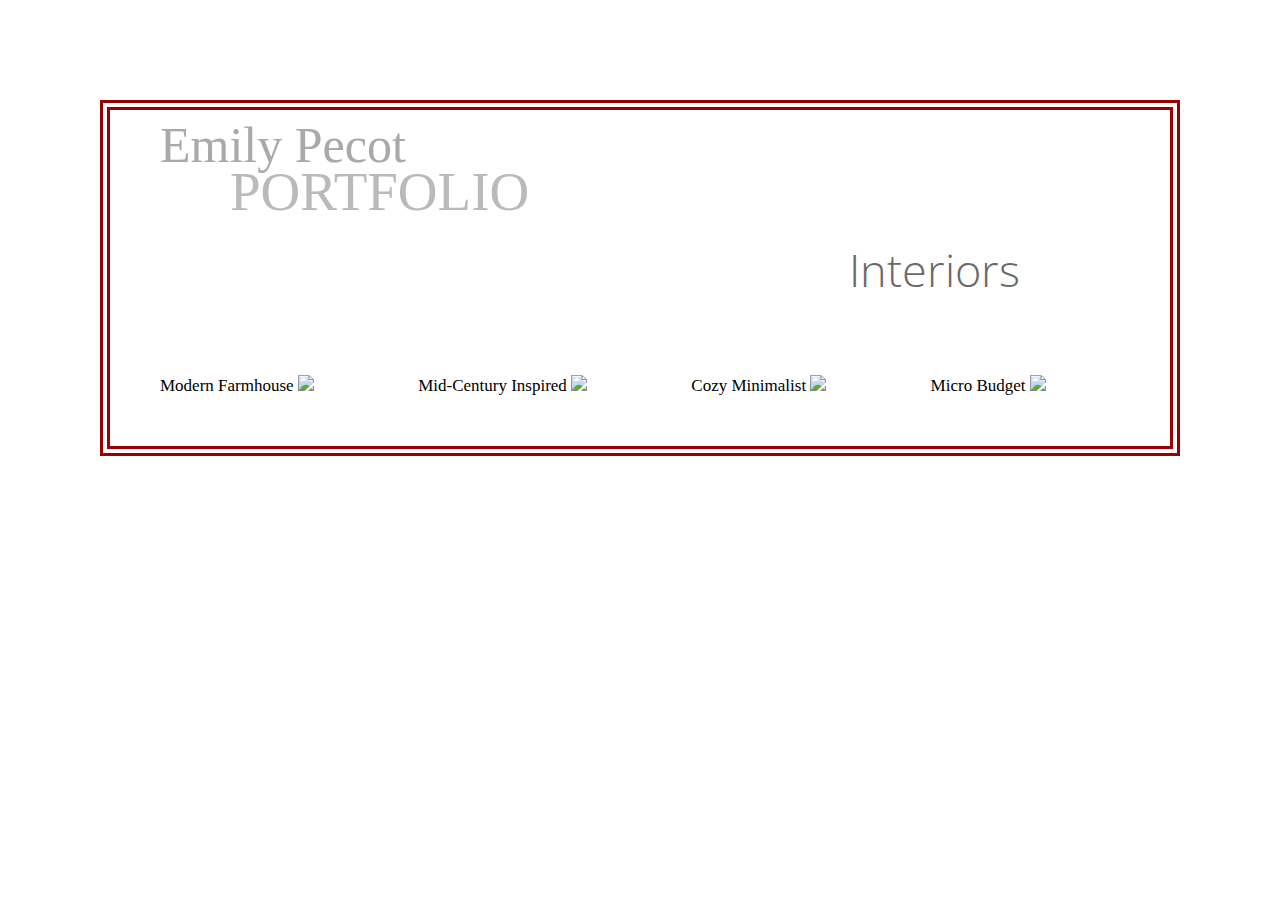
==== portfolio.html @ a48eff8d "Started Portfolio Page, Fixed links on home page" ====
<!DOCTYPE html>
<html>
<title>Emily Pecot Portfolio</title>
	<meta name="Emily Pecot Design"/>
	<meta author="Emily Pecot"/>
	<meta tag="web developer, portfolio"
<head>
<link href='https://fonts.googleapis.com/css?family=Open+Sans:400,300,600' rel='stylesheet' type='text/css'>
<link type="text/css" rel="stylesheet" href="css/style.css"/>
</head>
<body>
<h1><a href=index.html>Emily Pecot</a></h1>
	<style type="text/css">
	   a:link {color: #A9A9A9; text-decoration: none}
       a:hover {color: #A9A9A9; text-decoration: none}
       a:active {color: #A9A9A9; text-decoration: none}
	</style>
	
<h2 style="font-size: 55px;">PORTFOLIO</h2>

<div style="font-family: "Garamond", san-serif; font color: #990000;">
<h4>Interiors</h4>
Modern Farmhouse
<img src="images/emily, Modern Farmhouse.jpg"</img>
Mid-Century Inspired
<img src="images/emily, Mid Century.jpg">
Cozy Minimalist
<img src="images/emily, Cozy Minimalist.jpg">
Micro Budget
<img src="images/emily,Micro Budget.jpg">
</div>

</body>
---- css/style.css ----
body {
	margin-bottom: 100px;
	padding right: 100px;
	padding-left: 50px;
	padding-bottom: 50px;
	border-style: double;
	border-color: #990000;
	border-width: 10px;
	font-family: Garamond;
	font-size: 17px;
	text-align: left;
	text-align: top;
	margin-left: 100px;
	margin-right: 100px;
	margin-top: 100px;

}
a {
	color: #990000;
}
img {
	margin-right: 100px;
	margin-top: 15px;
}
h1 {
	font-family: "Garamond", san-serif;
	font-weight: 200;
	font-size: 50px;
	color: #990000;
	text-align: left;
	text-align: top;
}
h2 {
	color: #A9A9A9;
	font-family: "Garamond", san-serif;
	font-weight: 200;
	font-size: 60px;
	margin-left: 70px;
	opacity: .8

}
h1, h2 {
	line-height: 2px;
}
h3 {
	font-family: "Garamond", san-serif;
	color: #A9A9A9;
	font-size: 30px;
	text-align: center;
	}
h4 {
	margin-right: 150px;
	margin-top: 4px;
	color: #696969;
	text-align: right;
	font-size: 45px;
	font-family: 'Open Sans', sans-serif;
	font-weight: 300
}
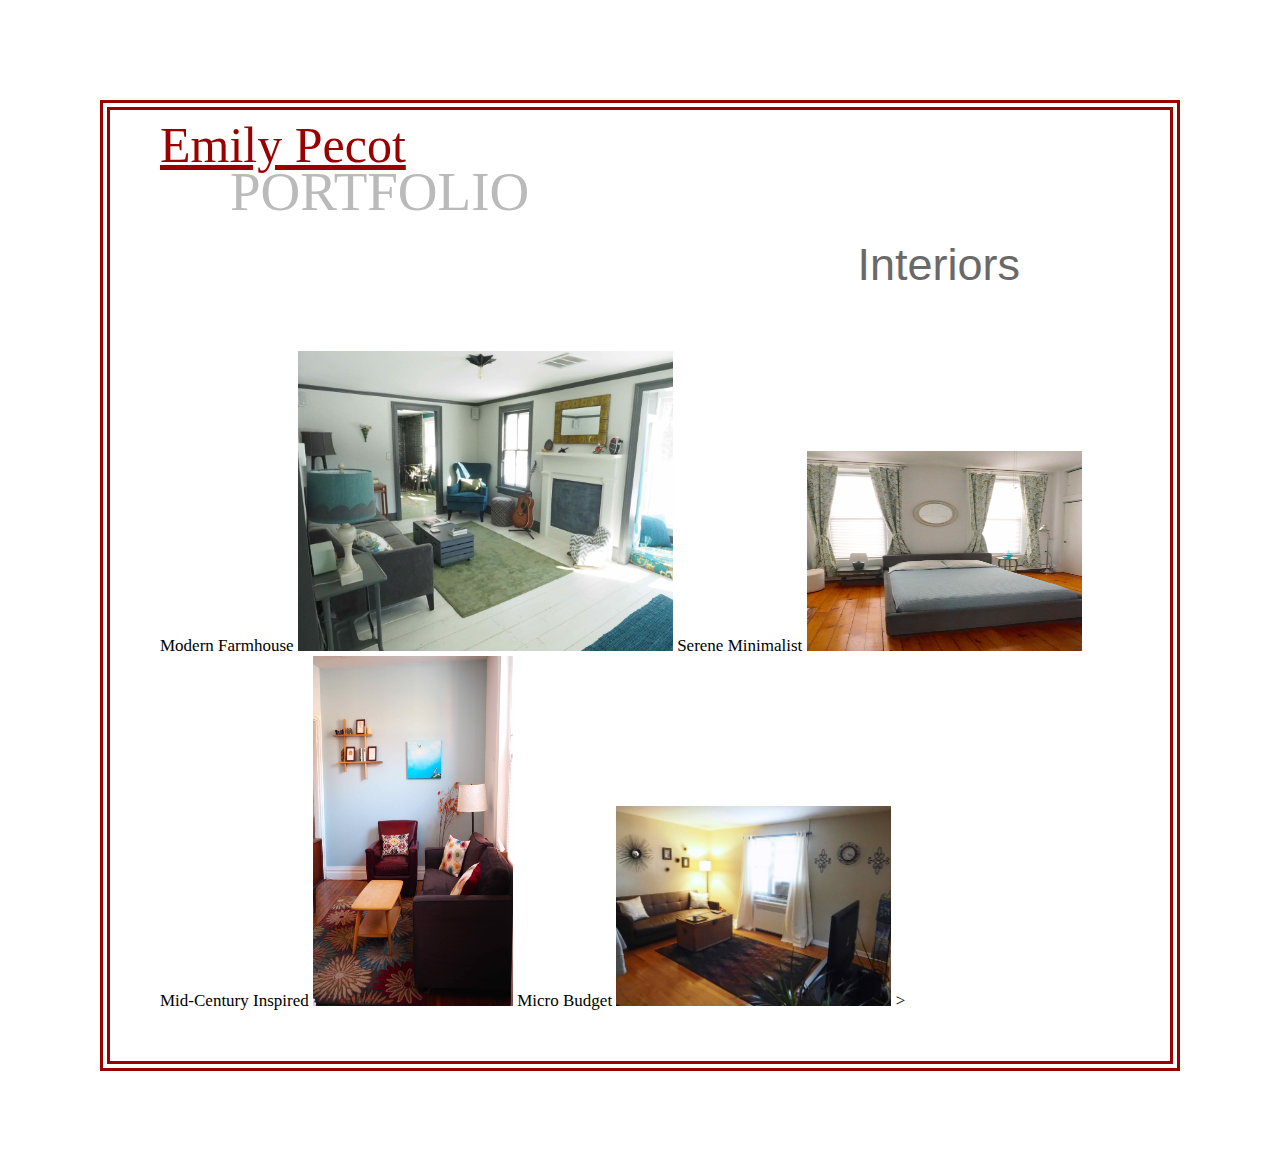
==== commit 97c7b017: "Fixed Image File Paths, Playing with Formatting" ====
--- a/portfolio.html
+++ b/portfolio.html
@@ -1,33 +1,36 @@
 <!DOCTYPE html>
 <html>
+<head>
 <title>Emily Pecot Portfolio</title>
 	<meta name="Emily Pecot Design"/>
 	<meta author="Emily Pecot"/>
 	<meta tag="web developer, portfolio"
-<head>
 <link href='https://fonts.googleapis.com/css?family=Open+Sans:400,300,600' rel='stylesheet' type='text/css'>
 <link type="text/css" rel="stylesheet" href="css/style.css"/>
 </head>
 <body>
 <h1><a href=index.html>Emily Pecot</a></h1>
-	<style type="text/css">
-	   a:link {color: #A9A9A9; text-decoration: none}
-       a:hover {color: #A9A9A9; text-decoration: none}
-       a:active {color: #A9A9A9; text-decoration: none}
-	</style>
-	
+
 <h2 style="font-size: 55px;">PORTFOLIO</h2>
-
-<div style="font-family: "Garamond", san-serif; font color: #990000;">
 <h4>Interiors</h4>
-Modern Farmhouse
-<img src="images/emily, Modern Farmhouse.jpg"</img>
-Mid-Century Inspired
-<img src="images/emily, Mid Century.jpg">
-Cozy Minimalist
-<img src="images/emily, Cozy Minimalist.jpg">
-Micro Budget
-<img src="images/emily,Micro Budget.jpg">
-</div>
-
+<div.img="interiors_pics"/>
+	Modern Farmhouse
+	<img src="images/Modern Farmhouse.jpg"; 
+		alt="Modern Farmhouse";
+		style="width:375px;height:300px";/>
+	Serene Minimalist
+	<img src="images/Cozy Minimalist.jpg";
+		 alt="Serene Minimalist";
+		style="width:275px;height:200px";/>
+		<br/>
+	Mid-Century Inspired
+	<img src="images/Mid Century.jpg"
+		alt="Mid Century";
+		style="width:200px;height:350px";/>
+	Micro Budget
+	<img src="images/Micro Budget.jpg"
+		 alt="Micro Budget";
+		style="width:275px;height:200px";/>
+</div>>
 </body>
+</html>
--- a/css/style.css
+++ b/css/style.css
@@ -13,14 +13,9 @@
 	margin-left: 100px;
 	margin-right: 100px;
 	margin-top: 100px;
-
 }
 a {
 	color: #990000;
-}
-img {
-	margin-right: 100px;
-	margin-top: 15px;
 }
 h1 {
 	font-family: "Garamond", san-serif;
@@ -29,7 +24,11 @@
 	color: #990000;
 	text-align: left;
 	text-align: top;
-}
+	padding-bottom: 0px;
+	a link color: #A9A9A9; text-decoration: none; 
+    a hover color: #A9A9A9; text-decoration: none;
+    a active color: #A9A9A9; text-decoration: none;
+ }
 h2 {
 	color: #A9A9A9;
 	font-family: "Garamond", san-serif;
@@ -37,7 +36,6 @@
 	font-size: 60px;
 	margin-left: 70px;
 	opacity: .8
-
 }
 h1, h2 {
 	line-height: 2px;
@@ -57,4 +55,7 @@
 	font-family: 'Open Sans', sans-serif;
 	font-weight: 300
 }
-   
+ .interiors_pics {
+ 	border-style: solid;
+ 	border-color: #990000;
+}  
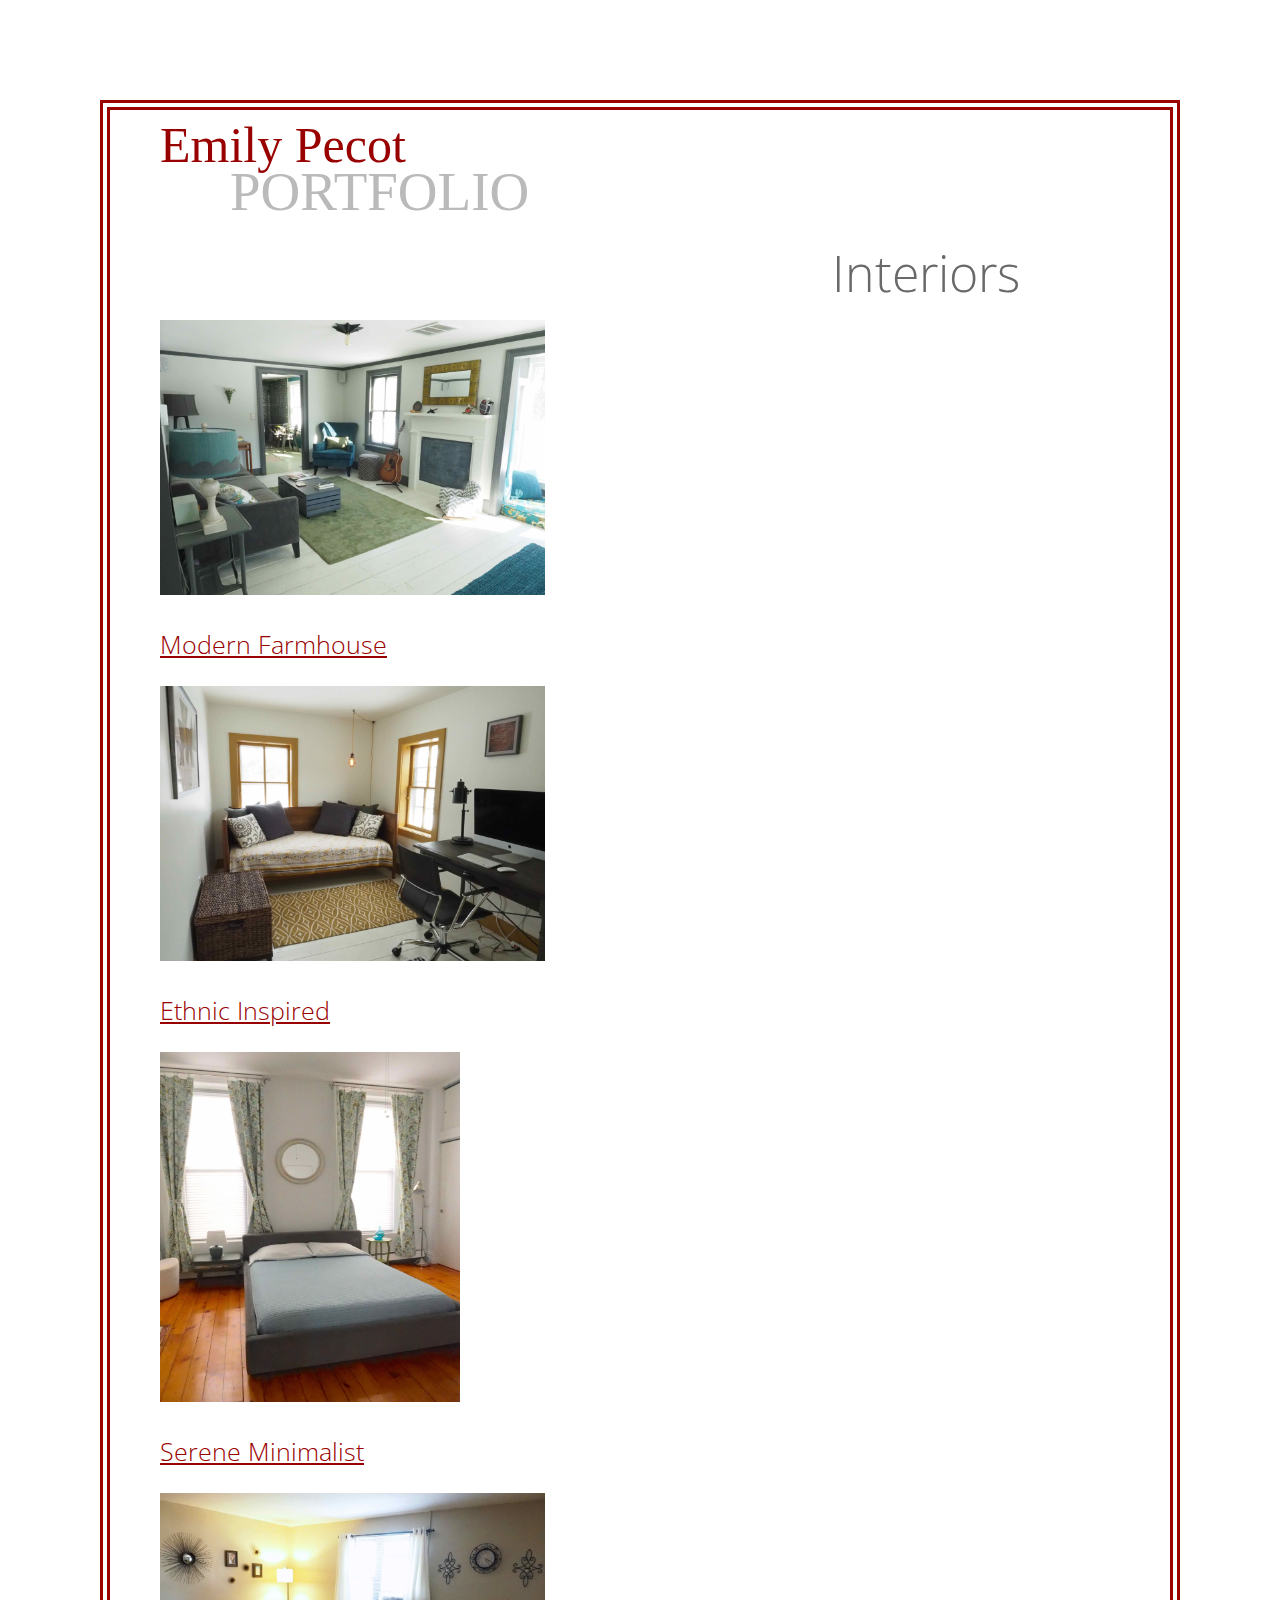
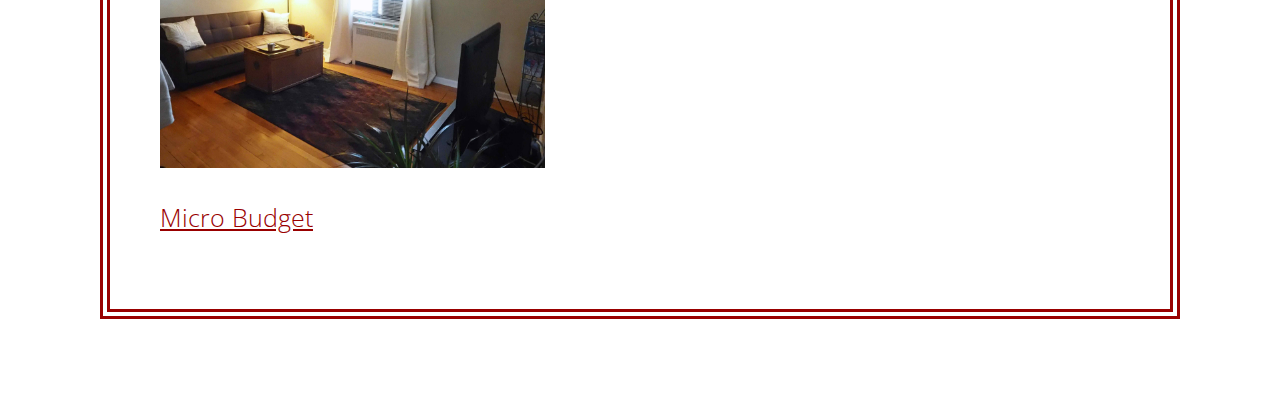
==== commit bb97eb88: "Adjusted images and stylized image titles" ====
--- a/portfolio.html
+++ b/portfolio.html
@@ -4,33 +4,44 @@
 <title>Emily Pecot Portfolio</title>
 	<meta name="Emily Pecot Design"/>
 	<meta author="Emily Pecot"/>
-	<meta tag="web developer, portfolio"
+	<meta tag="web developer, portfolio"/>
 <link href='https://fonts.googleapis.com/css?family=Open+Sans:400,300,600' rel='stylesheet' type='text/css'>
 <link type="text/css" rel="stylesheet" href="css/style.css"/>
 </head>
 <body>
-<h1><a href=index.html>Emily Pecot</a></h1>
-
-<h2 style="font-size: 55px;">PORTFOLIO</h2>
+<h1><a href="index.html">Emily Pecot</a></h1>
+<h2 style="font-size: 55px"; "font-width=30px";>PORTFOLIO</h2>
 <h4>Interiors</h4>
-<div.img="interiors_pics"/>
-	Modern Farmhouse
-	<img src="images/Modern Farmhouse.jpg"; 
+<div class="interiors">
+<a href="http://www.interiors.html">
+    <img src="images/Modern Farmhouse.jpg"; 
 		alt="Modern Farmhouse";
-		style="width:375px;height:300px";/>
-	Serene Minimalist
+		float="left";
+		style="width:385px;height:275px";
+		padding="5px";/>
+		<p><a href="interiors.html";>
+		Modern Farmhouse</a>
+<p>
+<a href="http://www.interiors.html">
+	<img src="images/Ethnic Inspired.jpg";
+		alt="Ethnic Inspired";
+		style="width:385px;height:275px";/>
+		<p><a href="interiors.html";>
+		Ethnic Inspired</a></p>
+<p>
+<a href="http://www.interiors.html">
 	<img src="images/Cozy Minimalist.jpg";
 		 alt="Serene Minimalist";
-		style="width:275px;height:200px";/>
-		<br/>
-	Mid-Century Inspired
-	<img src="images/Mid Century.jpg"
-		alt="Mid Century";
-		style="width:200px;height:350px";/>
-	Micro Budget
-	<img src="images/Micro Budget.jpg"
+		style="width:300px;height:350px"/>
+		<p><a href="interiors.html";>
+		Serene Minimalist</a></p>
+<p>
+<a href="http://www.interiors.html">
+	<img src="images/Micro Budget.jpg";
 		 alt="Micro Budget";
-		style="width:275px;height:200px";/>
-</div>>
+		style="width:385px;height:275px";/>
+		<p><a href="interiors.html";>
+		Micro Budget</a></p>
+</div>
 </body>
 </html>
--- a/css/style.css
+++ b/css/style.css
@@ -15,26 +15,29 @@
 	margin-top: 100px;
 }
 a {
+	text-decoration: none;
 	color: #990000;
 }
 h1 {
 	font-family: "Garamond", san-serif;
+	text-decoration: none;
 	font-weight: 200;
 	font-size: 50px;
 	color: #990000;
 	text-align: left;
 	text-align: top;
-	padding-bottom: 0px;
-	a link color: #A9A9A9; text-decoration: none; 
-    a hover color: #A9A9A9; text-decoration: none;
-    a active color: #A9A9A9; text-decoration: none;
- }
+	a link color: #A9A9A9; 
+    a hover color: #A9A9A9; 
+    a active color: #A9A9A9; 
+    a visited color: #A9A9A9;
+}
 h2 {
 	color: #A9A9A9;
 	font-family: "Garamond", san-serif;
 	font-weight: 200;
 	font-size: 60px;
 	margin-left: 70px;
+	font-width: 30px;
 	opacity: .8
 }
 h1, h2 {
@@ -45,17 +48,27 @@
 	color: #A9A9A9;
 	font-size: 30px;
 	text-align: center;
-	}
+}
 h4 {
 	margin-right: 150px;
 	margin-top: 4px;
+	margin-bottom: 13px;
+	font-width: 15px;
 	color: #696969;
 	text-align: right;
-	font-size: 45px;
+	font-size: 50px;
 	font-family: 'Open Sans', sans-serif;
 	font-weight: 300
+
 }
- .interiors_pics {
- 	border-style: solid;
- 	border-color: #990000;
-}  
+.interiors {
+	color: #990000;
+	font-family: 'Open Sans', sans-serif;
+	padding: 0px;
+	font-size: 25px;
+	font-weight: 300;
+	a link color: #A9A9A9; text-decoration: underline;
+    a hover color: #A9A9A9; text-decoration: underline;
+    a active color: #A9A9A9; text-decoration: underline;
+    a visited color: #A9A9A9; text-decoration: underline;
+}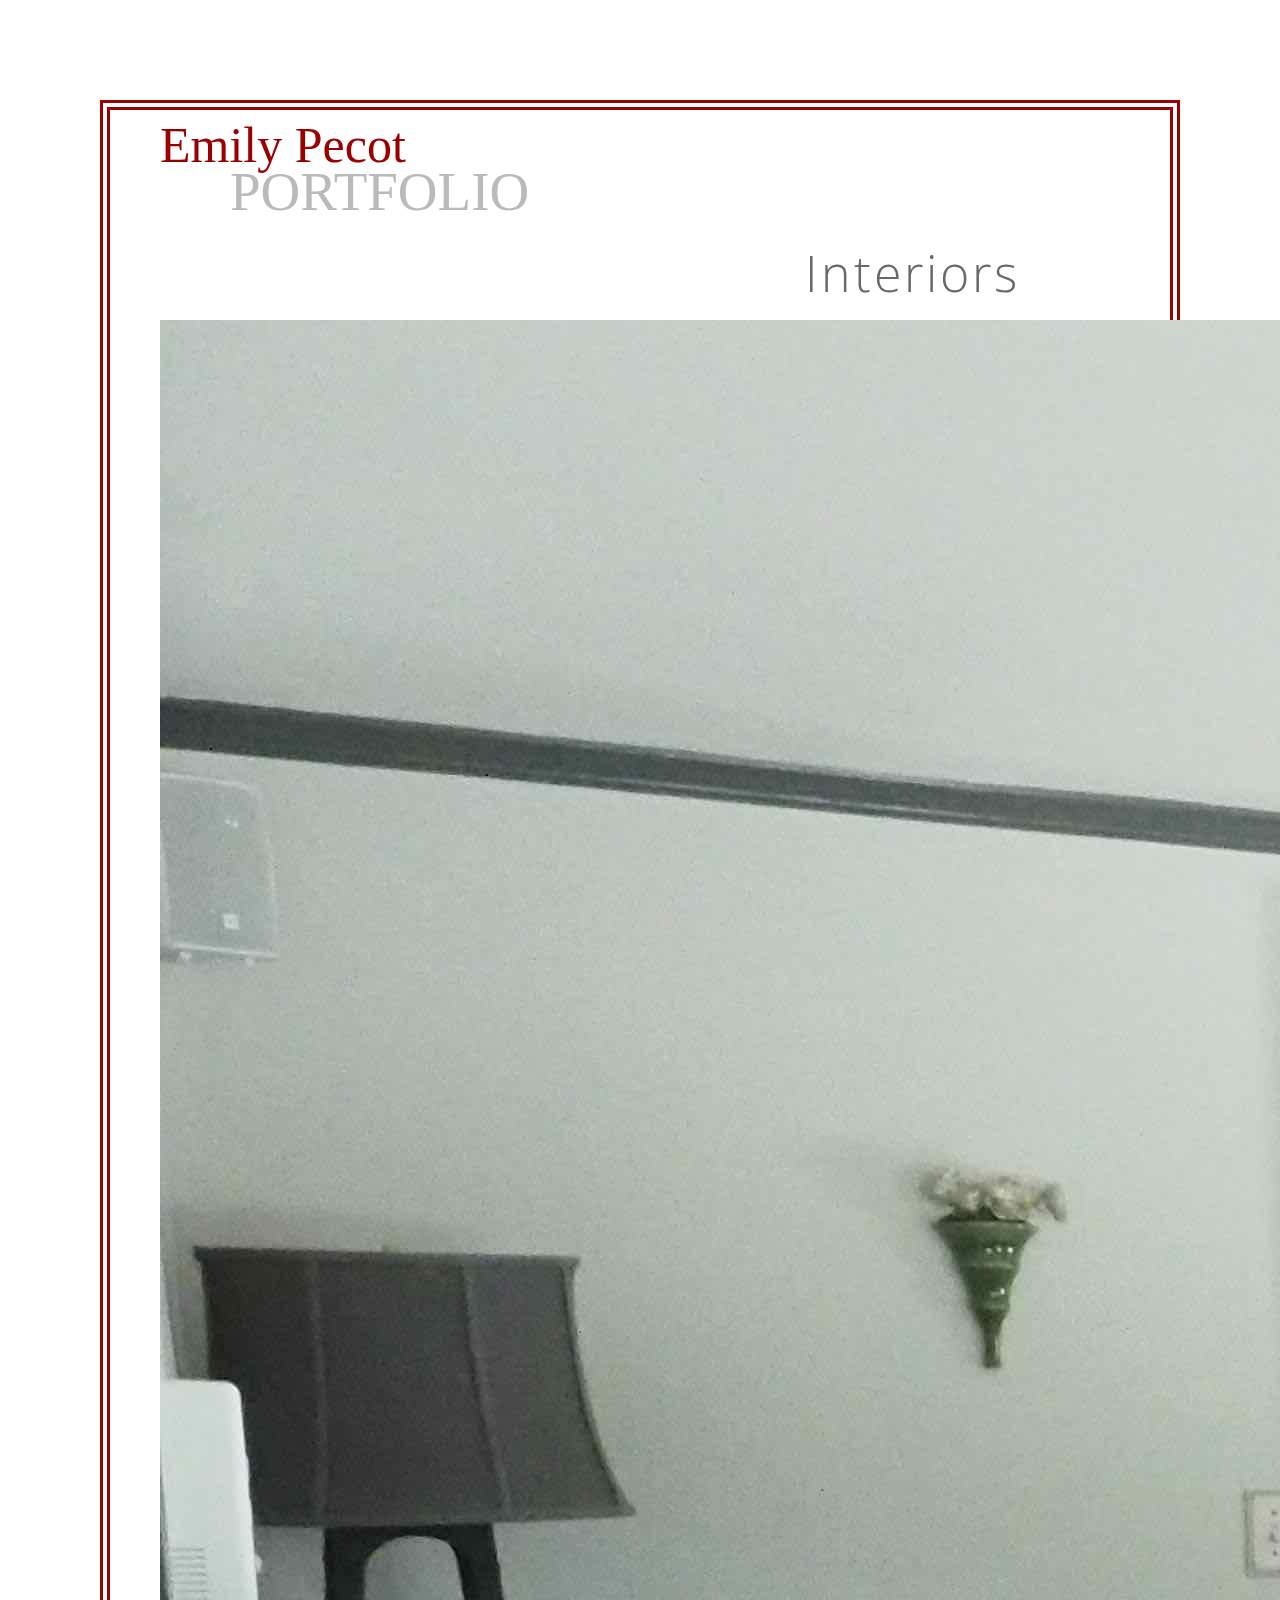
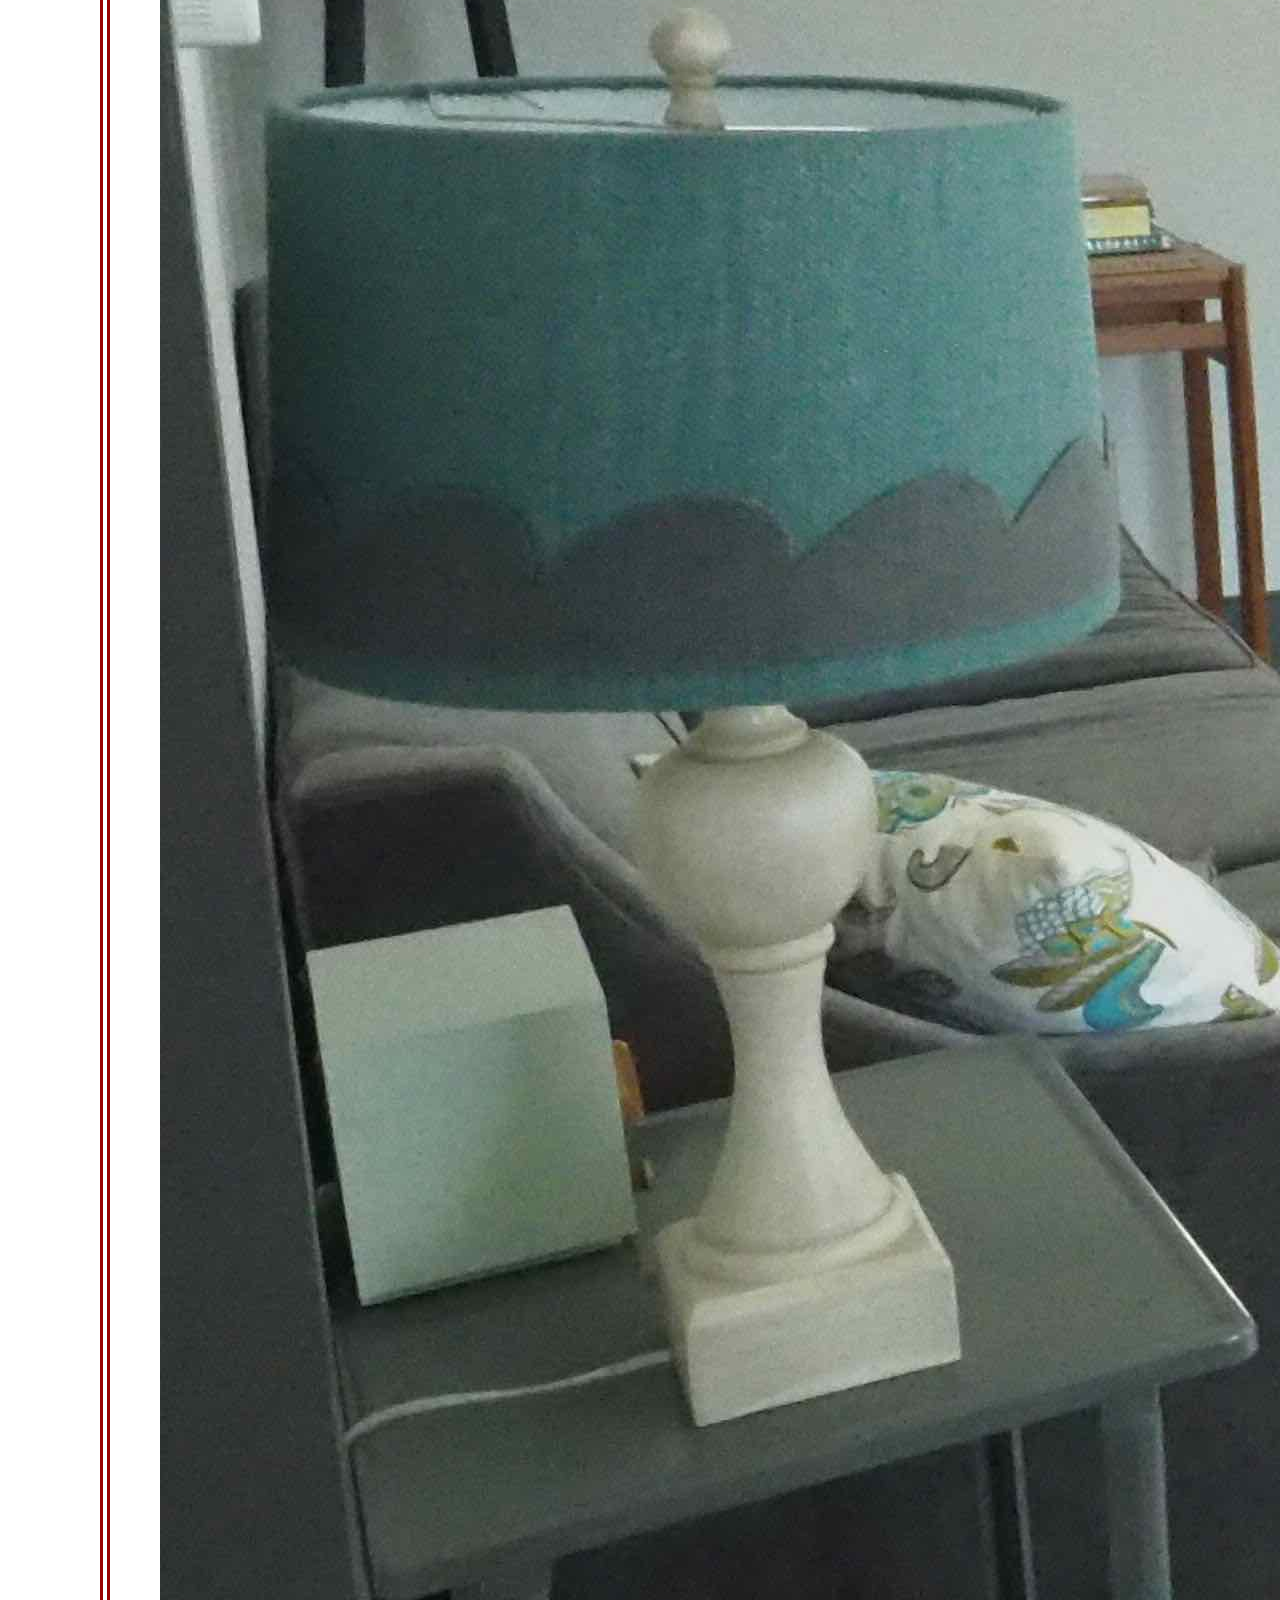
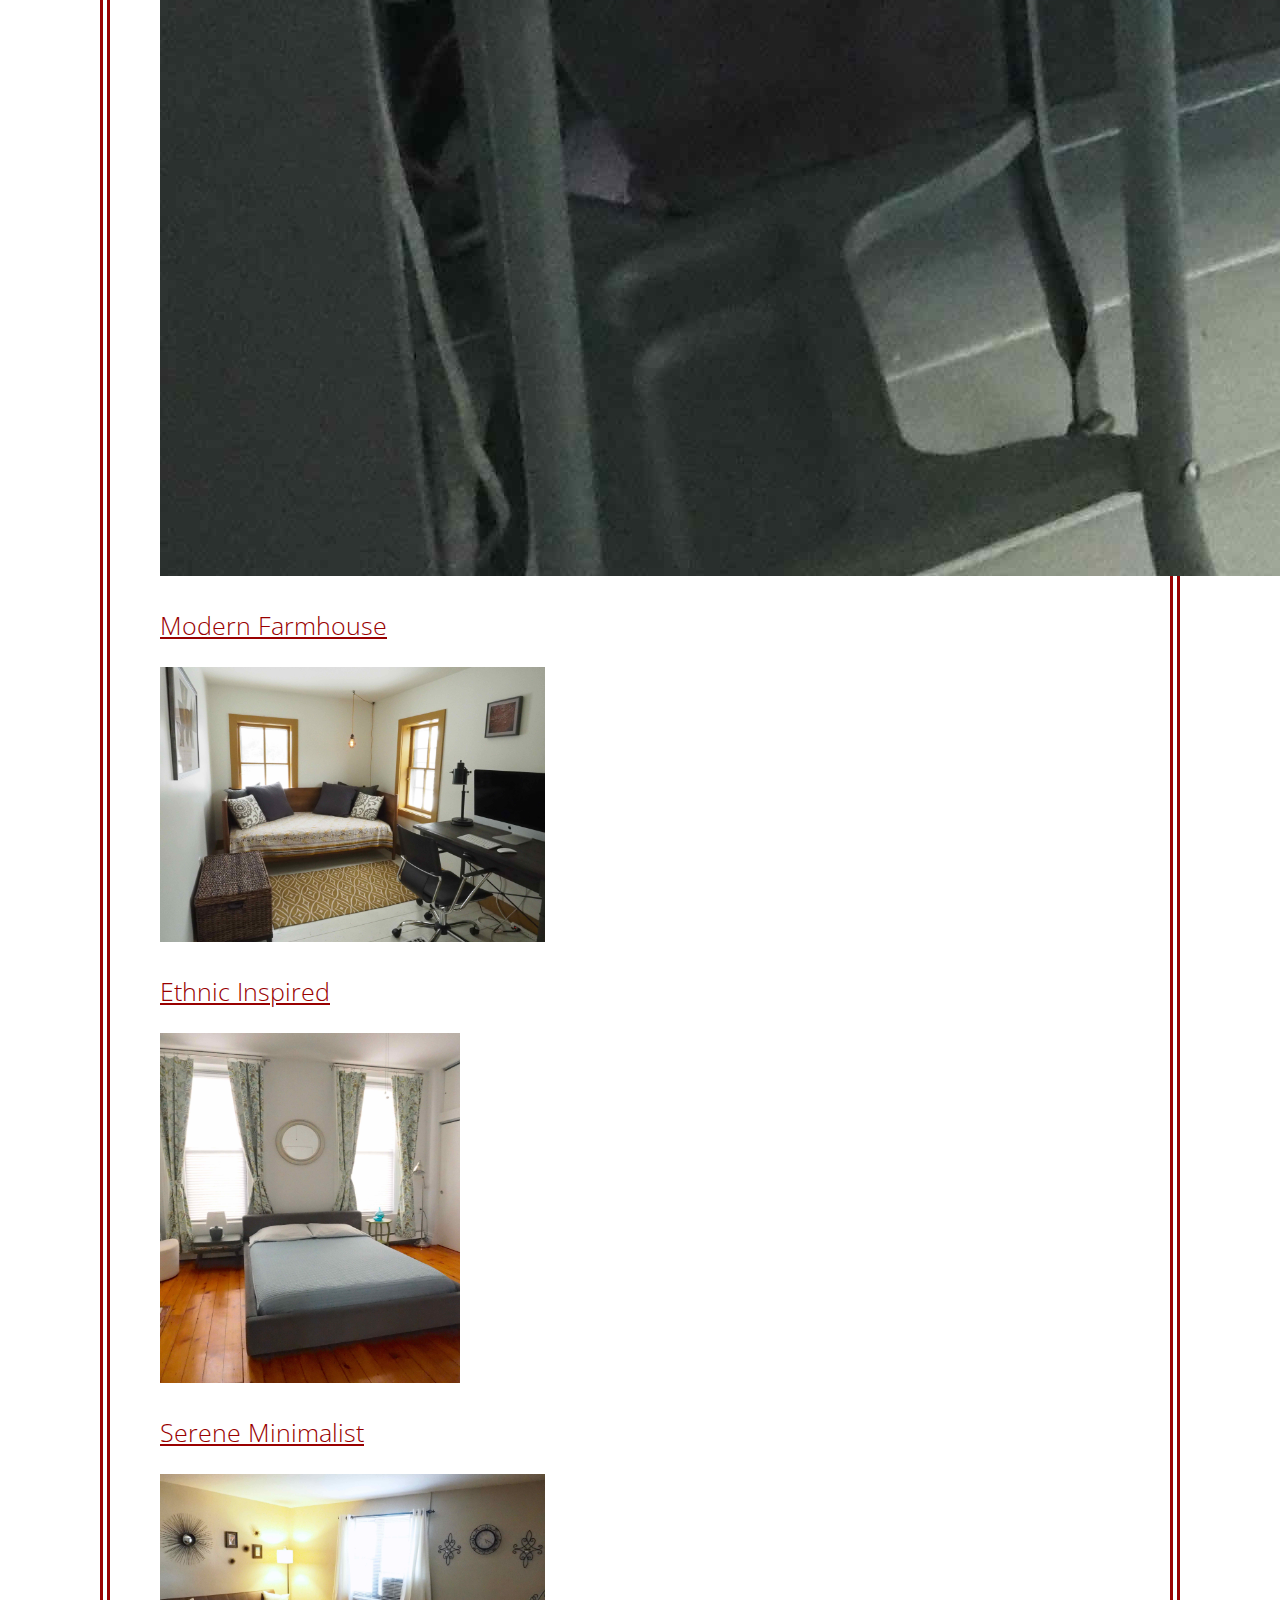
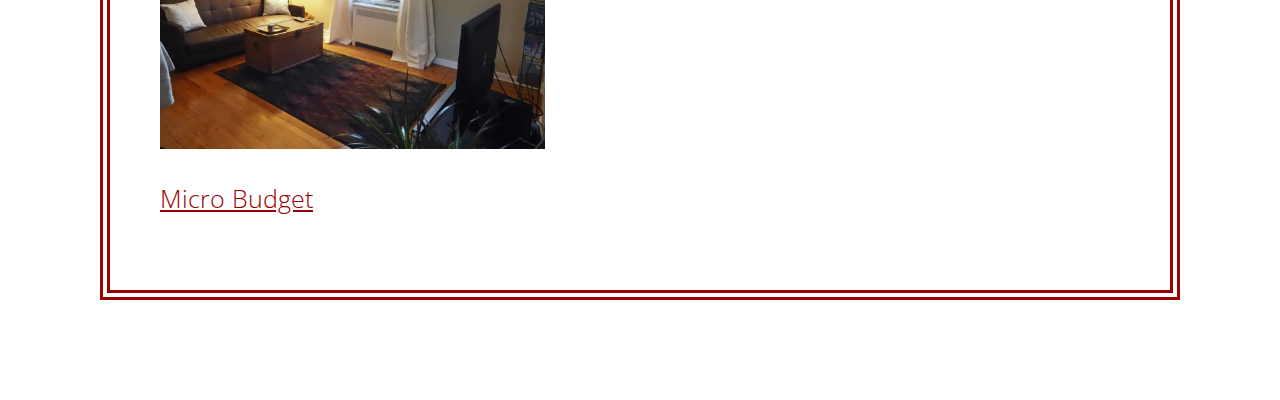
==== commit a2498114: "added files" ====
--- a/portfolio.html
+++ b/portfolio.html
@@ -12,35 +12,33 @@
 <h1><a href="index.html">Emily Pecot</a></h1>
 <h2 style="font-size: 55px"; "font-width=30px";>PORTFOLIO</h2>
 <h4>Interiors</h4>
+<div>
 <div class="interiors">
+<div id="modern_farmhouse">
 <a href="http://www.interiors.html">
-    <img src="images/Modern Farmhouse.jpg"; 
-		alt="Modern Farmhouse";
-		float="left";
-		style="width:385px;height:275px";
-		padding="5px";/>
-		<p><a href="interiors.html";>
-		Modern Farmhouse</a>
-<p>
+    <img src="images/Modern Farmhouse.jpg" 
+		alt="Modern Farmhouse">
+		<p><a href="interiors.html">
+		Modern Farmhouse</a></p>
 <a href="http://www.interiors.html">
-	<img src="images/Ethnic Inspired.jpg";
-		alt="Ethnic Inspired";
+	<img src="images/Ethnic Inspired.jpg"
+		alt="Ethnic Inspired"
 		style="width:385px;height:275px";/>
-		<p><a href="interiors.html";>
+		<p><a href="interiors.html">
 		Ethnic Inspired</a></p>
 <p>
 <a href="http://www.interiors.html">
-	<img src="images/Cozy Minimalist.jpg";
-		 alt="Serene Minimalist";
+	<img src="images/Cozy Minimalist.jpg"
+		 alt="Serene Minimalist"
 		style="width:300px;height:350px"/>
-		<p><a href="interiors.html";>
+		<p><a href="interiors.html">
 		Serene Minimalist</a></p>
 <p>
 <a href="http://www.interiors.html">
-	<img src="images/Micro Budget.jpg";
-		 alt="Micro Budget";
+	<img src="images/Micro Budget.jpg"
+		 alt="Micro Budget"
 		style="width:385px;height:275px";/>
-		<p><a href="interiors.html";>
+		<p><a href="interiors.html">
 		Micro Budget</a></p>
 </div>
 </body>
--- a/css/style.css
+++ b/css/style.css
@@ -50,6 +50,7 @@
 	text-align: center;
 }
 h4 {
+	letter-spacing: 3px;
 	margin-right: 150px;
 	margin-top: 4px;
 	margin-bottom: 13px;
@@ -59,16 +60,17 @@
 	font-size: 50px;
 	font-family: 'Open Sans', sans-serif;
 	font-weight: 300
-
 }
 .interiors {
 	color: #990000;
 	font-family: 'Open Sans', sans-serif;
-	padding: 0px;
 	font-size: 25px;
 	font-weight: 300;
 	a link color: #A9A9A9; text-decoration: underline;
     a hover color: #A9A9A9; text-decoration: underline;
     a active color: #A9A9A9; text-decoration: underline;
     a visited color: #A9A9A9; text-decoration: underline;
+}
+#modern_farmhouse {
+	style="width:385px;height:275px"/>
 }